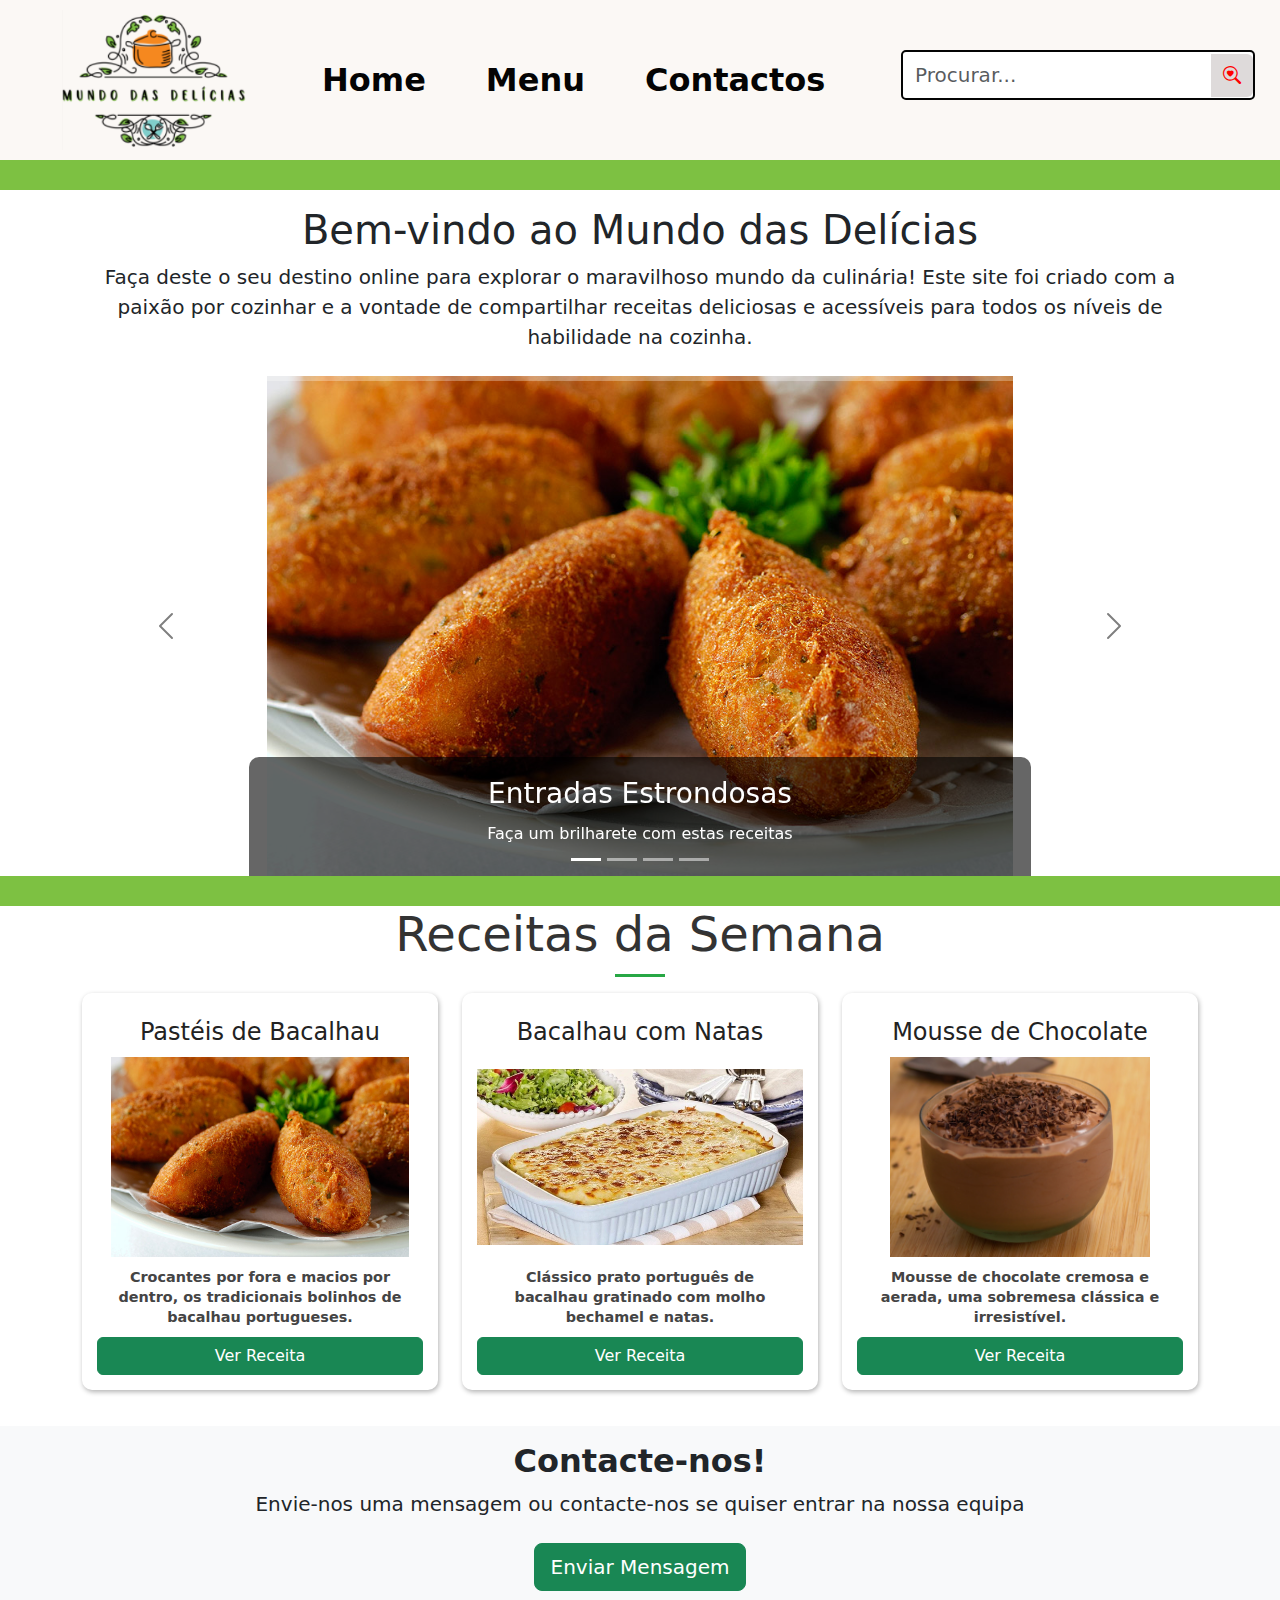
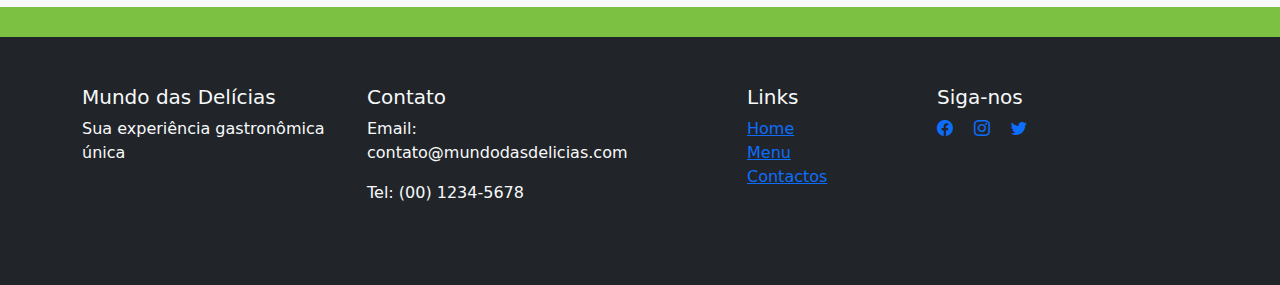
==== index.html @ 7de38551 "Update index.html" ====
<!DOCTYPE html>
<html lang="en">
<head>
  <meta charset="UTF-8">
  <meta name="viewport" content="width=device-width, initial-scale=1.0">
  <title>Mundo_das_Delícias</title>
  <link rel="icon" type="image/png" sizes="32x32" href="Images/hamburguer_icon2.png">
  <link rel="stylesheet" href="CSS/style.css">
  <link href="https://cdn.jsdelivr.net/npm/bootstrap@5.3.3/dist/css/bootstrap.min.css" rel="stylesheet" integrity="sha384-QWTKZyjpPEjISv5WaRU9OFeRpok6YctnYmDr5pNlyT2bRjXh0JMhjY6hW+ALEwIH" crossorigin="anonymous">
  <link href="https://cdn.jsdelivr.net/npm/bootstrap-icons/font/bootstrap-icons.css" rel="stylesheet">
  <script src="https://cdn.jsdelivr.net/npm/bootstrap@5.3.3/dist/js/bootstrap.bundle.min.js" integrity="sha384-YvpcrYf0tY3lHB60NNkmXc5s9fDVZLESaAA55NDzOxhy9GkcIdslK1eN7N6jIeHz" crossorigin="anonymous"></script>
  <script src="JavaScript.js/index.js" defer></script>
</head>


  <body>
   <header class="header">
     <img class="logo" src="Images/Logo.png" alt="Logo"></img>
      <nav class="navbar">
        <ul>
          <li><a href="../MundoDasDelicias">Home</a> </li>
          <li class="dropdown">
            <a href="../MundoDasDelicias/Pages/Menu.html" class="dropbtn"> Menu </a>
            <div class="dropdown-content">
              <a href="../MundoDasDelicias/Pages/Entradas.html">Entradas</a>
              <a href="../MundoDasDelicias/Pages/Sopas.html">Sopas</a>
              <a href="../MundoDasDelicias/Pages/Pratos_Principais.html">Pratos Principais</a>
              <a href="../MundoDasDelicias/Pages/Sobremesas.html">Sobremesas</a>
            </div>
         </li>  
          <li> <a href="../MundoDasDelicias/Pages/Contactos.html">Contactos</a> </li>
        </ul>
      </nav>
      <div class="search-bar">
        <form role="search" onsubmit="searchRecipe(event)">
          <div class="input-group">
            <input type="search" id="searchInput" class="form-control" placeholder="Procurar..." aria-label="Search">
            <button class="btn btn-outline-secondary" type="submit">
              <div class="bi bi-search-heart" style="color: red;"></div>
            </button>
          </div>
        </form>
      </div> 
</header>

<nav class="burguerNav">
  <img class="logo" src="Images/Logo.png" alt="Logo"></img>
  <span class="menu-icon" onclick="toggleMenu()">&#9776;</span>
  <ul class="nav-links">
      <li><a href="../">Home</a></li>
      <li><a href="../MundoDasDelicias/Pages/Menu.html">Menu</a></li>
      <li><a href="../MundoDasDelicias/Pages/Contactos.html">Contactos</a></li>
  </ul>
  <input type="text" class="search-bar" placeholder="Search...">
</nav>
<div class="break-bar"></div>

<main>
    <div class="container mt-3"> <!-- margem top 5 = 3rem (=48px) -->
        <section id="welcome" class="text-center mb-4"> <!-- alinha texto centro e margem bottom 5 = 3rem (=48px) -->
            <h1>Bem-vindo ao Mundo das Delícias</h1>
            <p class="lead" style="font-weight: 400;"> Faça deste o seu destino online para explorar o maravilhoso mundo da culinária! Este site foi criado com a paixão por cozinhar e a vontade de compartilhar receitas deliciosas e acessíveis para todos os níveis de habilidade na cozinha. </p>
        </section>

        
        <section id="carousel" class="mb-0">
          <div id="foodCarousel" class="carousel slide" data-bs-ride="carousel" data-bs-interval="4000">
            <div class="carousel-progress">
              <div class="carousel-progress-bar"></div>
          </div>
              <!-- Indicators/dots -->
              <div class="carousel-indicators" style="margin-bottom: 5px;">
                  <button type="button" data-bs-target="#foodCarousel" data-bs-slide-to="0" class="active"></button>
                  <button type="button" data-bs-target="#foodCarousel" data-bs-slide-to="1"></button>
                  <button type="button" data-bs-target="#foodCarousel" data-bs-slide-to="2"></button>
                  <button type="button" data-bs-target="#foodCarousel" data-bs-slide-to="3"></button>
              </div>

              <!-- The slideshow/carousel -->
              <div class="carousel-inner">
                  <div class="carousel-item active">
                      <img src="Images/Pasteis_de_Bacalhau.jpg" class="d-block w-100" alt="Food 1">
                      <div class="carousel-caption">
                          <h3>Entradas Estrondosas</h3>
                          <p>Faça um brilharete com estas receitas</p>
                      </div>
                  </div>
                  <div class="carousel-item">
                      <img src="Images/Caldo_Verde.jpg" class="d-block w-100" alt="Food 2">
                      <div class="carousel-caption">
                          <h3>Sopas Maravilhosas</h3>
                          <p>Impressione com estas receitas</p>
                      </div>
                  </div>
                  <div class="carousel-item">
                      <img src="Images/Bacalhau_com_Natas.jpeg" class="d-block w-100" alt="Food 3">
                      <div class="carousel-caption">
                        <h3>Pratos Magníficos</h3>
                        <p>Brilhe com estas receitas</p>
                      </div>
                  </div>
                  <div class="carousel-item">
                    <img src="Images/Mousse_Chocolate.png" class="d-block w-100" alt="Food 3">
                    <div class="carousel-caption">
                        <h3>Sobremesas Deslumbrantes</h3>
                        <p>Cause um impacto com estas receitas</p>
                    </div>
                </div>
              </div>

              <!-- Left and right controls/icons -->
              <button class="carousel-control-prev" type="button" data-bs-target="#foodCarousel" data-bs-slide="prev">
                  <span class="carousel-control-prev-icon"></span>
              </button>
              <button class="carousel-control-next" type="button" data-bs-target="#foodCarousel" data-bs-slide="next">
                  <span class="carousel-control-next-icon"></span>
              </button>
          </div>
      </section>

      
    </div>

<div>

  <div class="break-bar"></div>

</div>
<section id="receitas-semana" class="mb-3">
    <div class="container">
        <h2 class="text-center mb-3">Receitas da Semana</h2>
        <div class="row">
            <!-- Receita 1 -->
            <div class="col-md-4">
                <div class="recipe-card">
                  <div class="recipe-info">
                  <h3>Pastéis de Bacalhau</h3>
                    <img src="Images/Pasteis_de_Bacalhau.jpg" alt="Receita 1" class="recipe-img">
                    
                        <p class="recipe-description">Crocantes por fora e macios por dentro, os tradicionais bolinhos de bacalhau portugueses.</p>
                        <a href="..\Pages/Entradas.html#Bolinhos de Bacalhau" class="btn btn-success">Ver Receita</a>
                    </div>
                </div>
            </div>
            
            <!-- Receita 2 -->
            <div class="col-md-4">
                <div class="recipe-card">
                  <div class="recipe-info">
                    <h3>Bacalhau com Natas</h3>
                    <img src="Images/Bacalhau_com_Natas.jpeg" alt="Receita 2" class="recipe-img">
                        <p class="recipe-description">Clássico prato português de bacalhau gratinado com molho bechamel e natas.</p>
                        <a href="..\Pages/Pratos_Principais.html#Bacalhau com Natas" class="btn btn-success">Ver Receita</a>
                    </div>
                </div>
            </div>
            
            <!-- Receita 3 -->
            <div class="col-md-4">
                <div class="recipe-card">
                  <div class="recipe-info">
                    <h3>Mousse de Chocolate</h3>
                    <img src="Images/Mousse_Chocolate.png" alt="Receita 3" class="recipe-img">
                        <p class="recipe-description">Mousse de chocolate cremosa e aerada, uma sobremesa clássica e irresistível.</p>
                        <a href="..\Pages/Sobremesas.html#Mousse de Chocolate" class="btn btn-success">Ver Receita</a>
                    </div>
                </div>
            </div>
        </div>
    </div>
</section>

<section class="cta-section py-3 bg-light">
  <div class="container text-center">
    <h2 class="mb-2 fw-bold">Contacte-nos!</h2>
    <p class="lead mb-4 fw-normal">Envie-nos uma mensagem ou contacte-nos se quiser entrar na nossa equipa</p>
    <div class="d-flex justify-content-center gap-3">
      <a href="..\Pages/Contactos.html" class="btn btn-success btn-lg">Enviar Mensagem</a>
    </div>
  </div>
</section>
</main>

<div class="break-bar"></div>

<footer class="bg-dark text-light py-5">
  <div class="container">
      <div class="row justify-content-between">
          <div class="col-md-3 col-6 mb-3">
              <h5>Mundo das Delícias</h5>
              <p>Sua experiência gastronômica única</p>
          </div>
          <div class="col-md-3 col-6 mb-3">
              <h5>Contato</h5>
              <p>Email: contato@mundodasdelicias.com</p>
              <p>Tel: (00) 1234-5678</p>
          </div>
          <div class="col-md-2 col-6 offset-md-1 mb-3">
              <h5>Links</h5>
              <div class="d-flex flex-column">
                  <a href="../index.html">Home</a>
                  <a href="../Pages/Menu.html"> Menu </a>
                  <a href="../Pages/Contactos.html">Contactos</a>
              </div>
          </div>
            <div class="col-md-3 col-6 mb-3">
              <h5>Siga-nos</h5>
              <div class="social-links">
                  <a href="https://www.facebook.com/" class="me-3" target="_blank" rel="noopener noreferrer"><i class="bi bi-facebook"></i></a>
                  <a href="https://www.instagram.com/" class="me-3" target="_blank" rel="noopener noreferrer"><i class="bi bi-instagram"></i></a>
                  <a href="https://www.twitter.com/" class="me-3" target="_blank" rel="noopener noreferrer"><i class="bi bi-twitter"></i></a>
              </div>
          </div>
      </div>
  </div>
</footer>



</body>
</html>
---- CSS/style.css ----
.header {
  display:flex;
  padding: 10px 25px;
  background-color: #fbf8f5;
  align-items: center;
  justify-content: space-between;
}

.break-bar {
  width: 100%; 
  height: 30px; 
  background-color:#7dc142; 
}

.burguerNav {
  display: none;
}

.logo {
  width: 15%;
  height: 15%;
  margin-left: 3%;
  object-fit: fit;
}

.navbar {
  font-size: 22px;
  font: 700;
  display: flex;
  justify-content: space-between;
  align-items: center;
  list-style-type: none;
}

.navbar ul,li {
  display: flex;
  gap: 40px;
  list-style: none;
  margin: 0;
  padding: 0;
  align-items: center;
}

.navbar a {
  transition: color 0.5s;
}
.navbar a:hover {
  display: inline-block;
  transform: scale(1.1);
  background-color: #157347;
  padding: 8px 10px;
  border-radius: 25px;
  text-align: center;
  width: 100%;
  color: whitesmoke;
}

li a:hover, .dropdown:hover .dropbtn {
  background-color: #157347;
  padding: 8px 10px;
  border-radius: 25px;
  text-align: center;
  width: 100%;
}

li a, .dropbtn {
  display: inline-block;
  color: rgb(4, 4, 4);
  text-align: center;
  text-decoration: none;
  padding: 0 10px;
  width: 100%;
  font-size:xx-large;
  font-weight: 600;
}

/* esconde os botoes dropdown */
.dropdown-content {
  display: none;
  position: absolute;
  background-color: #f9f9f9;
  top: 100%;
  left: 50%;
  transform: translateX(-50%);
  min-width: 160px;
  padding: 8px 16px;
  box-shadow: 0px 8px 16px 0px rgba(0,0,0,0.2);
  z-index: 100;
  border-radius: 50px;
  transition: 1s;
}

/* CSS interior botao dropdown */
.dropdown-content a {
  color: black;
  padding: 10px 12px;
  text-decoration: none;
  display: block;
  text-align: center;
}

/* cor de fundo dos botoes dropdown */
.dropdown-content a:hover {
  background-color: rgba(245, 135, 31, 0.765);
  border-radius: 25px;
  padding: 8px 10px;
  transform: scale(1.1);
  transition: transform 0.5s ease-in-out;
  text-align: center;
}

/* ativa dropdown */
.dropdown:hover .dropdown-content {
  display: block;
}


.search-bar {
  display: block;
  right: 25px;
  align-items: center;
  background-color: #fff;
  border: 2px, solid, #040404;
  border-radius: 5px;
  overflow: hidden;
  margin-bottom: 10px;
}

.search-bar .input-group {
  display: flex;
  align-items: center;
  width: 350px;
}

.search-bar input {
  border: none;
  outline: none;
  padding: 8px 12px;
  font-size: 20px;
}

.search-bar button {
  display: flex;
  align-items: center;
  border: none;
  background-color: #dedada;
  padding: 8px 12px;
  cursor: pointer;
}

.search-bar button:hover {
  background-color: #d0d0d0;
}

.search-bar .bi {
  font-size: 18px;
  color: #333;
}

.dropdown-message {
  display: block; 
  text-align: left;
  padding: 10px; 
  font-size: 1.3rem;
  font-weight: 700;
  color: #fffdff; 
  background-color: rgb(40, 167, 69); 
  border: 2px solid #fbf8f5; 
  border-radius: 5px; 
  margin-top: 5px; 
  position: absolute;
  width: 22%; 
  z-index: 1000; 
  right: 22px;
  transform: translateY(58px); 
  transition: opacity 0.3s ease; 
  opacity: 0; 
}


#no-results-message {
  opacity: 1; 
}

.close-btn {
  background: none; 
  border: none; 
  color: #000100; 
  font-size: 2rem; 
  position: absolute;
  top: -10px; 
  right: 2px; 
  cursor: pointer; 
}

.close-btn:hover {
  color: #a94442;
}


.carousel-item {
  height: 500px; 
}

.carousel-item img {
  object-fit: contain;
  height: 100%;
  
}

.carousel-control-prev,
.carousel-control-next {
    filter: invert(1);
    background-color: #e11414; 
}

.carousel-caption {
  background: rgba(0, 0, 0, 0.6);
  padding: 20px;
  border-radius: 10px;
  margin-bottom: -30px ;
  line-height: 2;
}

.carousel-progress {
  position: absolute;
  height: 5px;
   width: 100%;
  background: rgba(255, 255, 255, 0.3);
  z-index: 1;
  top: 0;
}

.carousel-progress-bar {
  width: auto;
  height: 100%;
  background: #040404;
  width: 0;
  animation: progress-animation 5s linear infinite;
}

@keyframes progress-animation {
  0% {
      width: 0%;
  }
  100% {
      width: 100%;
  }
}

  body {
    margin: 0;
    font-family: system-ui, -apple-system, BlinkMacSystemFont, 'Segoe UI', Roboto, Oxygen, Ubuntu, Cantarell, 'Open Sans', 'Helvetica Neue';
  }


.recipe-card {
  display: flex;
  flex-direction: column;
  align-items: center;
  background: #fff;
  border-radius: 10px;
  box-shadow: 1px 2px 5px rgba(0,0,0,0.3);
  transition: transform 0.3s ease;
  margin-bottom: 20px;
}

.recipe-card:hover {
  transform: translateY(-5px);
  background-color: #28a7461f;
}

.recipe-img {
  width: 100%;
  height: 200px;
  object-fit: contain;
  border-radius: 10px 10px 0 0;
}

.recipe-info {
  padding: 15px;
  text-align: center;
}

.recipe-info h3 {
  font-size: 1.5rem;
  margin-bottom: 10px;
  color: #222;
}

.recipe-description {
  font-size: 0.9rem;
  color: #444;
  font-weight: bold;
  margin-bottom: 15px;
  line-height: 1.4;
  margin: 10px
}

#receitas-semana h2 {
  color: #333;
  margin-bottom: 30px;
  position: relative;
  font-size: 3rem;
}

#receitas-semana h2::after {
  content: '';
  display: block;
  width: 50px;
  height: 3px;
  background: #28a745;
  margin: 10px auto;
}

.recipe-info {
  display: flex;
  flex-direction: column;
  margin-top: 10px;
  color: #666;
}

.recipe-info span {
  display: flex;
  align-items: center;
  gap: 5px;
}

.card-img-top {
  height: 300px;
  object-fit: cover;
}

.modal-body ul, .modal-body ol {
  padding-left: 20px;
  margin-bottom: 20px;
}

.modal-body li {
  margin-bottom: 8px;
}


@media (max-width: 760px) {
  .header {
    display: none;
  }

  .nav-links, .search-bar {
    display: none;
    flex-direction: column;
    position: absolute;
    margin-left: 30%;
    z-index: 100;
    gap: 4px;
    box-shadow: 3px 3px 5px rgb(40, 167, 69, 1);
}

  .burguerNav {
    display: block;
    padding-left: 10px;
    align-items: center;
    background-color: #157347;
    width: 100%;
  }

  li a, .nav-links, .search-bar {
    width: 250px;
  }

  .logo {
    margin: 10px;
    margin-right: 40%;
  }

  .menu-icon {
    font-size: 50px;
    font-weight: 700;
    margin-left: -8%;
    margin-right: 40%;
  } 

  .search-barActive {
    display: flex;
    width: 30%;
    margin: 2 auto;
  }
  
}
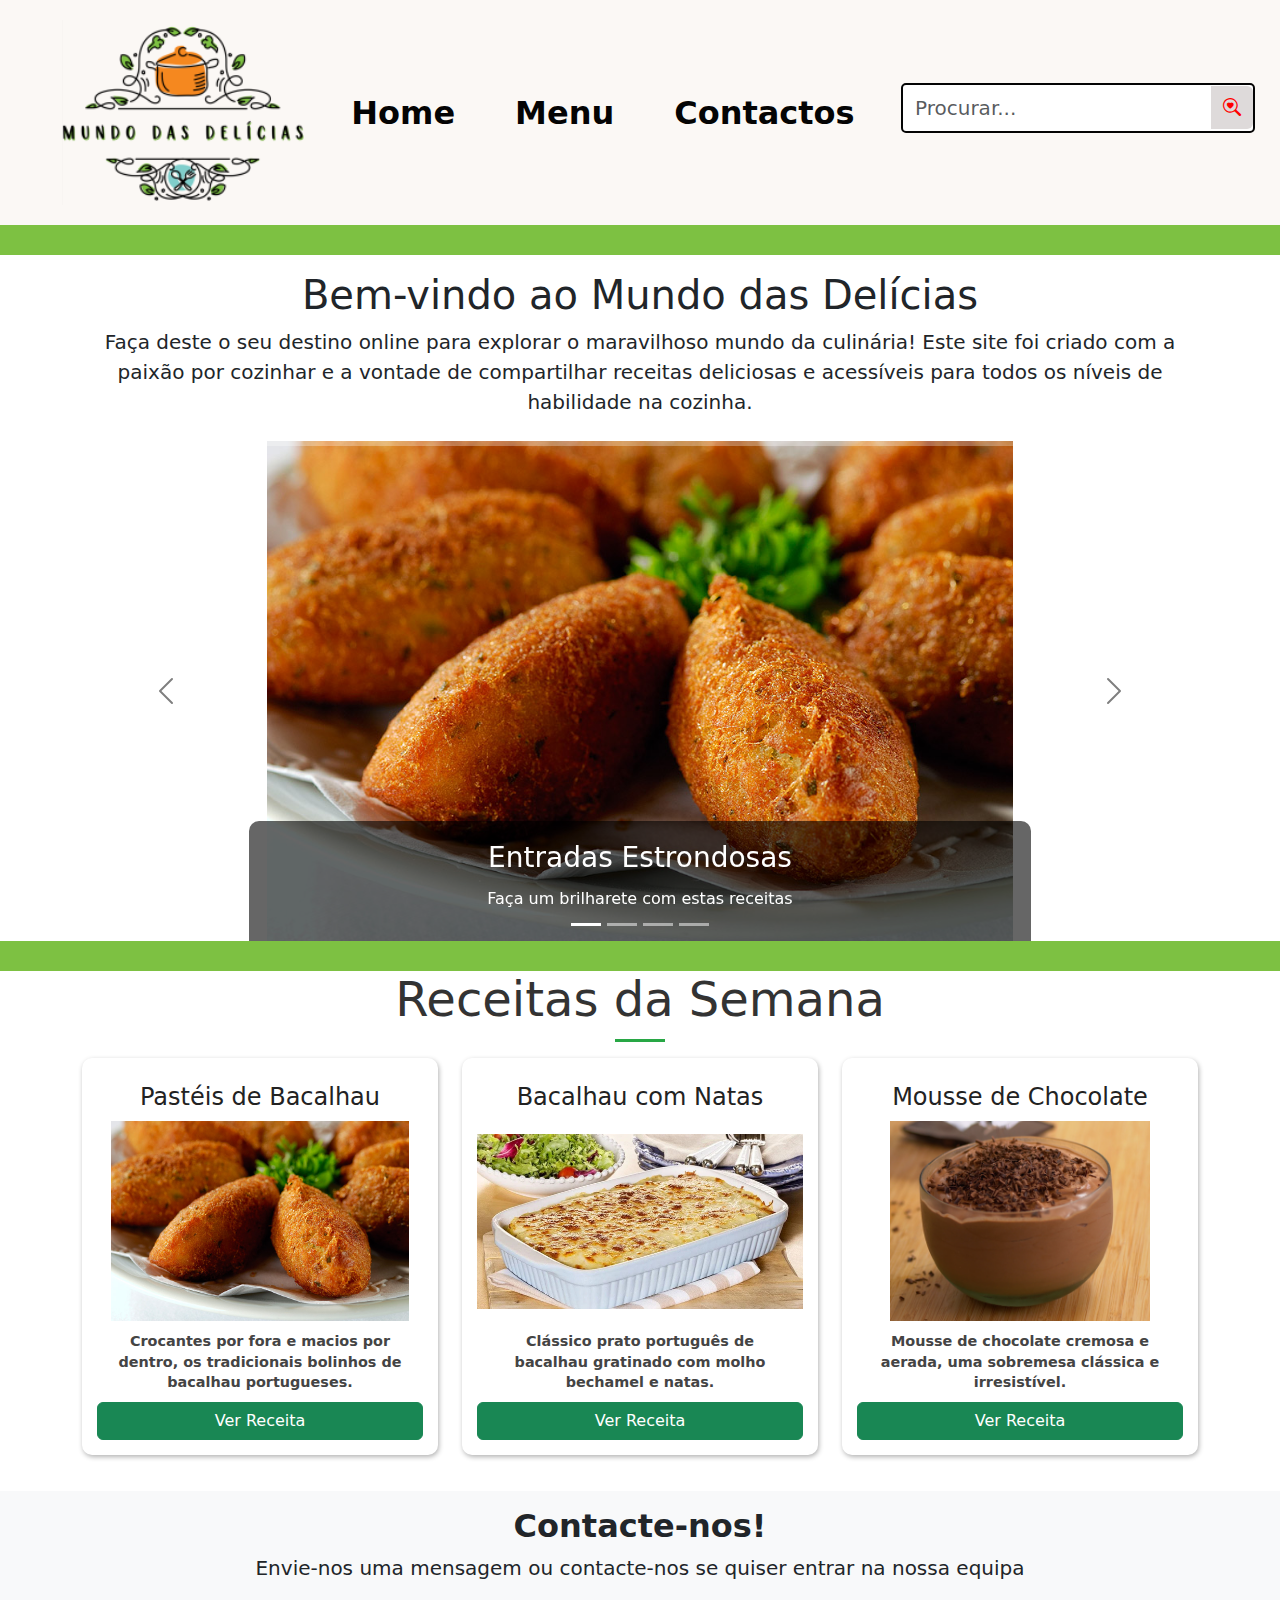
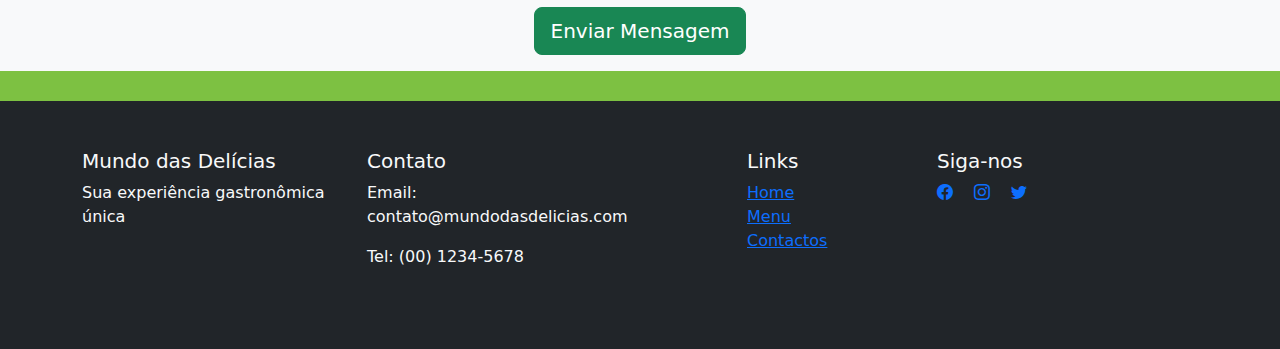
==== commit 8fc81505: "Update index.html" ====
--- a/index.html
+++ b/index.html
@@ -53,6 +53,36 @@
   </ul>
   <input type="text" class="search-bar" placeholder="Search...">
 </nav>
+
+<nav class="sticky-navbar">
+     <img class="logo" src="Images/Logo.png" alt="Logo"></img>
+      <nav class="navbar">
+        <ul>
+          <li><a href="../MundoDasDelicias">Home</a> </li>
+          <li class="dropdown">
+            <a href="../MundoDasDelicias/Pages/Menu.html" class="dropbtn"> Menu </a>
+            <div class="dropdown-content">
+              <a href="../MundoDasDelicias/Pages/Entradas.html">Entradas</a>
+              <a href="../MundoDasDelicias/Pages/Sopas.html">Sopas</a>
+              <a href="../MundoDasDelicias/Pages/Pratos_Principais.html">Pratos Principais</a>
+              <a href="../MundoDasDelicias/Pages/Sobremesas.html">Sobremesas</a>
+            </div>
+         </li>  
+          <li> <a href="../MundoDasDelicias/Pages/Contactos.html">Contactos</a> </li>
+        </ul>
+      </nav>
+      <div class="search-bar">
+        <form role="search" onsubmit="searchRecipe(event)">
+          <div class="input-group">
+            <input type="search" id="searchInput" class="form-control" placeholder="Procurar..." aria-label="Search">
+            <button class="btn btn-outline-secondary" type="submit">
+              <div class="bi bi-search-heart" style="color: red;"></div>
+            </button>
+          </div>
+        </form>
+      </div> 
+</nav>
+    
 <div class="break-bar"></div>
 
 <main>
@@ -198,9 +228,9 @@
           <div class="col-md-2 col-6 offset-md-1 mb-3">
               <h5>Links</h5>
               <div class="d-flex flex-column">
-                  <a href="../index.html">Home</a>
-                  <a href="../Pages/Menu.html"> Menu </a>
-                  <a href="../Pages/Contactos.html">Contactos</a>
+                  <a href="../">Home</a>
+                  <a href="../MundoDasDelicias/Pages/Menu.html"> Menu </a>
+                  <a href="../MundoDasDelicias/Pages/Contactos.html">Contactos</a>
               </div>
           </div>
             <div class="col-md-3 col-6 mb-3">
--- a/CSS/style.css
+++ b/CSS/style.css
@@ -1,10 +1,38 @@
 
 .header {
-  display:flex;
-  padding: 10px 25px;
+  display: flex;
+  padding: 20px 25px;
   background-color: #fbf8f5;
   align-items: center;
   justify-content: space-between;
+  z-index: 1000;
+  transition: padding 0.3s ease, background-color 0.3s ease;
+}
+
+@media (min-width: 760px) {
+.sticky-navbar {
+  display: none;  
+}
+
+.sticky-navbar.active {
+  display: flex;
+  position: fixed;
+  top: 0;
+  width: 100%;
+  padding: 20px 25px;
+  background-color: #fbf8f5;
+  align-items: center;
+  justify-content: space-between;
+  z-index: 1000;
+  transition: padding 0.3s ease;
+  height: 110px;
+}
+
+
+.sticky-navbar.active .logo {
+  transform: scale(0.6);
+  transition: transform 0.3s ease;
+}
 }
 
 .break-bar {
@@ -18,10 +46,11 @@
 }
 
 .logo {
-  width: 15%;
-  height: 15%;
+  width: auto;
+  height: auto;
   margin-left: 3%;
   object-fit: fit;
+  transition: transform 0.3s ease;
 }
 
 .navbar {
@@ -98,6 +127,7 @@
   text-decoration: none;
   display: block;
   text-align: center;
+  font-size:x-large;
 }
 
 /* cor de fundo dos botoes dropdown */
@@ -347,15 +377,17 @@
     display: none;
   }
 
+  .sticky-navbar {
+    display: none;
+  }
+
+  .sticky-navbar.active {
+    display: none;
+  }
+
   .nav-links, .search-bar {
     display: none;
-    flex-direction: column;
-    position: absolute;
-    margin-left: 30%;
-    z-index: 100;
-    gap: 4px;
-    box-shadow: 3px 3px 5px rgb(40, 167, 69, 1);
-}
+   }
 
   .burguerNav {
     display: block;
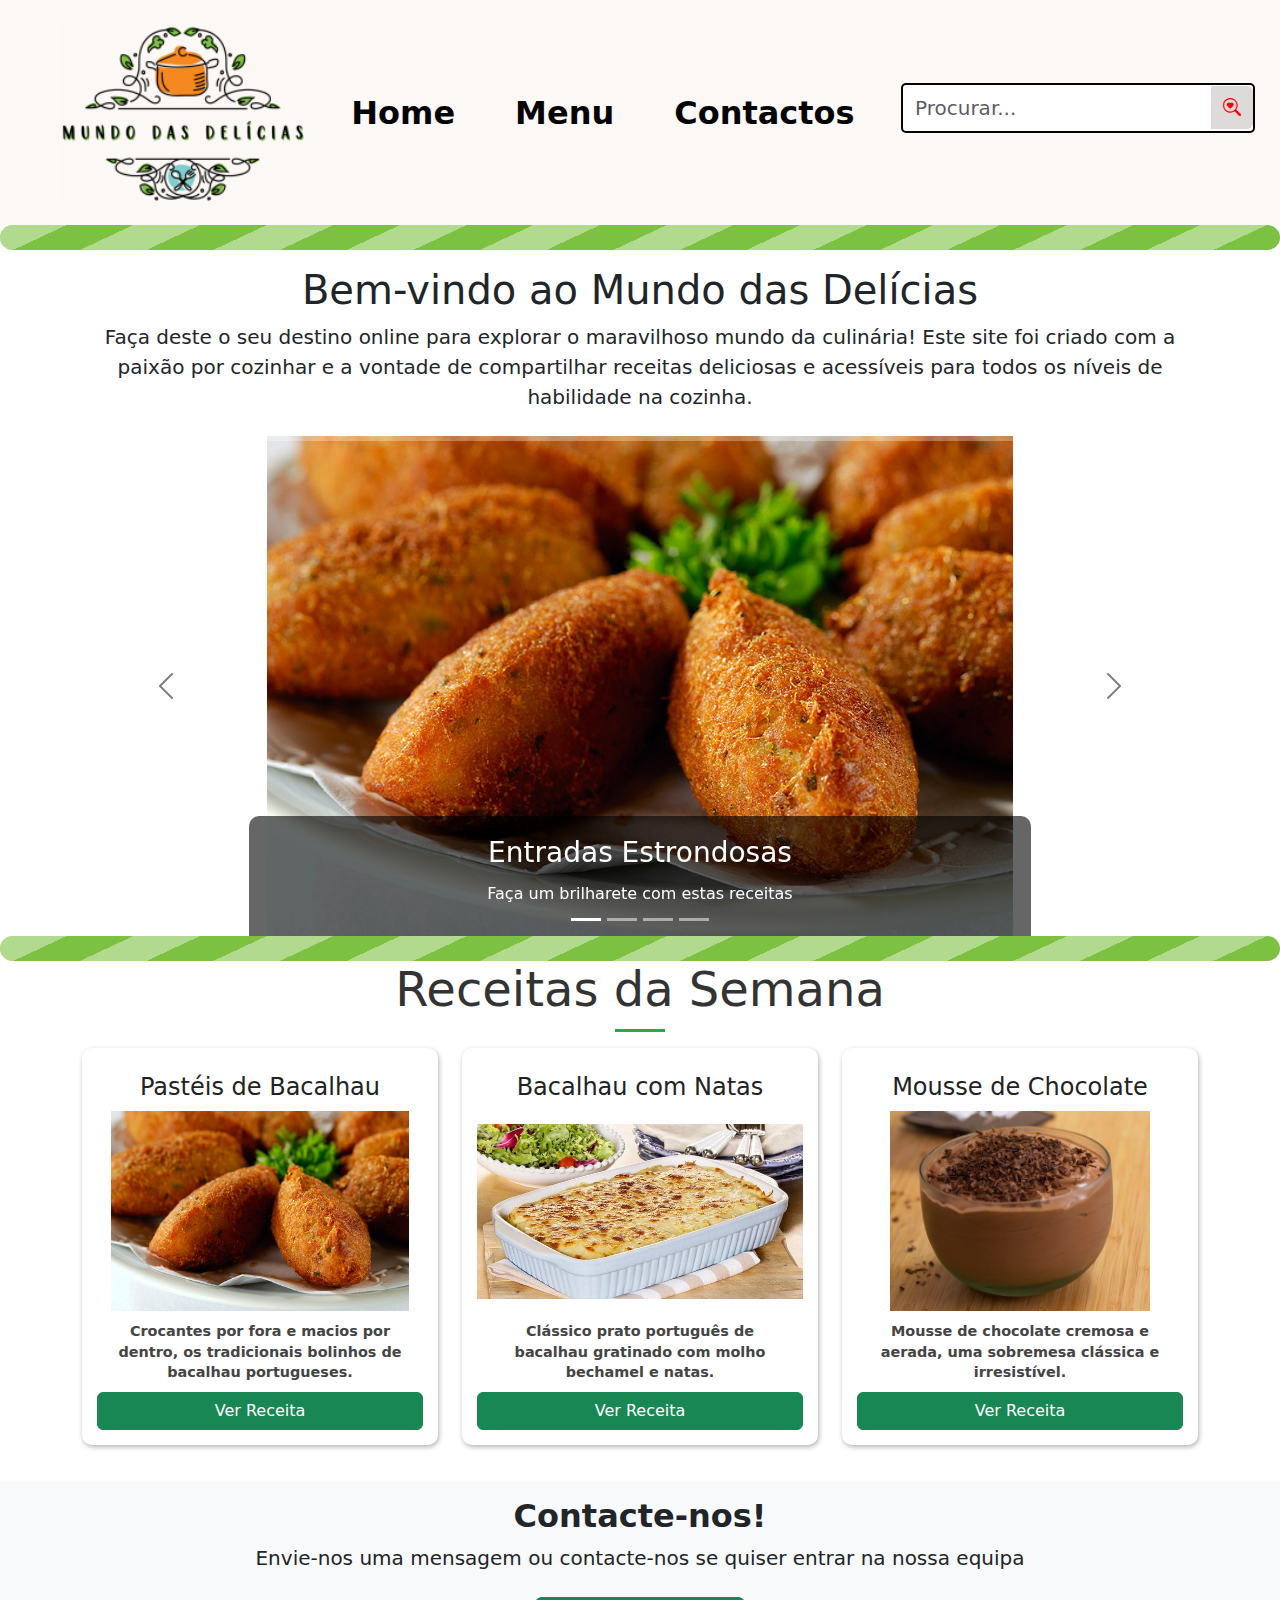
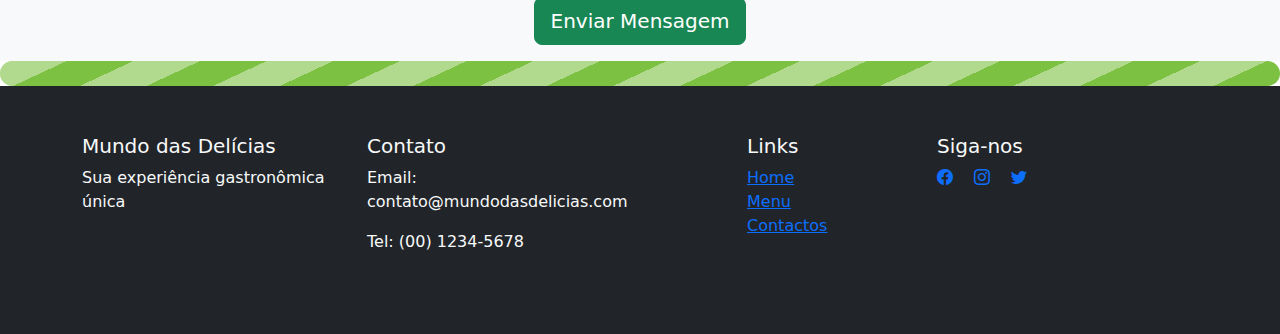
==== commit 99927ac8: "Update index.html" ====
--- a/index.html
+++ b/index.html
@@ -50,8 +50,17 @@
       <li><a href="../">Home</a></li>
       <li><a href="../MundoDasDelicias/Pages/Menu.html">Menu</a></li>
       <li><a href="../MundoDasDelicias/Pages/Contactos.html">Contactos</a></li>
-  </ul>
-  <input type="text" class="search-bar" placeholder="Search...">
+      <li> <div class="search-bar">
+        <form role="search" onsubmit="searchRecipe(event)">
+          <div class="input-group">
+            <input type="search" id="searchInput" class="form-control" placeholder="Procurar..." aria-label="Search">
+            <button class="btn btn-outline-secondary" type="submit">
+              <div class="bi bi-search-heart" style="color: red;"></div>
+            </button>
+          </div>
+        </form>
+      </div> 
+      </li>
 </nav>
 
 <nav class="sticky-navbar">
@@ -83,13 +92,49 @@
       </div> 
 </nav>
     
-<div class="break-bar"></div>
+
+<nav class="sticky-burguerNav">
+  <img class="logo" src="Images/Logo.png" alt="Logo"></img>
+  <span class="menu-icon" onclick="toggleMenuBurguer()">&#9776;</span>
+  <ul class="nav-linksBurguer">
+      <li><a href="./index.html">Home</a></li>
+      <li><a href="../Pages/Menu.html">Menu</a></li>
+      <li><a href="../Pages/Contactos.html">Contactos</a></li>
+      <li> <div class="search-bar">
+        <form role="search" onsubmit="searchRecipe(event)">
+          <div class="input-group">
+            <input type="search" id="searchInput" class="form-control" placeholder="Procurar..." aria-label="Search">
+            <button class="btn btn-outline-secondary" type="submit">
+              <div class="bi bi-search-heart" style="color: red;"></div>
+            </button>
+          </div>
+        </form>
+      </div> 
+      </li>
+  </ul>
+</nav>
+
+    
+<div class="small-straw-container">
+    <div class="small-straw">
+        <div class="small-straw-fill"></div>
+    </div>
+</div>
+
+<div class="straw-container">
+    <div class="straw">
+        <div class="straw-fill"></div>
+    </div>
+</div>
+    
 
 <main>
-    <div class="container mt-3"> <!-- margem top 5 = 3rem (=48px) -->
-        <section id="welcome" class="text-center mb-4"> <!-- alinha texto centro e margem bottom 5 = 3rem (=48px) -->
+    <div class="container mt-3"> 
+        <section id="welcome" class="text-center mb-4"> 
             <h1>Bem-vindo ao Mundo das Delícias</h1>
-            <p class="lead" style="font-weight: 400;"> Faça deste o seu destino online para explorar o maravilhoso mundo da culinária! Este site foi criado com a paixão por cozinhar e a vontade de compartilhar receitas deliciosas e acessíveis para todos os níveis de habilidade na cozinha. </p>
+            <p class="lead" style="font-weight: 400;"> Faça deste o seu destino online para explorar o 
+              maravilhoso mundo da culinária! Este site foi criado com a paixão por cozinhar e a vontade de compartilhar 
+              receitas deliciosas e acessíveis para todos os níveis de habilidade na cozinha. </p>
         </section>
 
         
@@ -98,7 +143,6 @@
             <div class="carousel-progress">
               <div class="carousel-progress-bar"></div>
           </div>
-              <!-- Indicators/dots -->
               <div class="carousel-indicators" style="margin-bottom: 5px;">
                   <button type="button" data-bs-target="#foodCarousel" data-bs-slide-to="0" class="active"></button>
                   <button type="button" data-bs-target="#foodCarousel" data-bs-slide-to="1"></button>
@@ -106,7 +150,6 @@
                   <button type="button" data-bs-target="#foodCarousel" data-bs-slide-to="3"></button>
               </div>
 
-              <!-- The slideshow/carousel -->
               <div class="carousel-inner">
                   <div class="carousel-item active">
                       <img src="Images/Pasteis_de_Bacalhau.jpg" class="d-block w-100" alt="Food 1">
@@ -138,7 +181,6 @@
                 </div>
               </div>
 
-              <!-- Left and right controls/icons -->
               <button class="carousel-control-prev" type="button" data-bs-target="#foodCarousel" data-bs-slide="prev">
                   <span class="carousel-control-prev-icon"></span>
               </button>
@@ -153,7 +195,11 @@
 
 <div>
 
-  <div class="break-bar"></div>
+  <div class="straw-container">
+    <div class="straw">
+        <div class="straw-fill"></div>
+    </div>
+  </div>
 
 </div>
 <section id="receitas-semana" class="mb-3">
@@ -211,7 +257,11 @@
 </section>
 </main>
 
-<div class="break-bar"></div>
+<div class="straw-container">
+    <div class="straw">
+        <div class="straw-fill"></div>
+    </div>
+</div>
 
 <footer class="bg-dark text-light py-5">
   <div class="container">
--- a/CSS/style.css
+++ b/CSS/style.css
@@ -9,9 +9,17 @@
   transition: padding 0.3s ease, background-color 0.3s ease;
 }
 
+#body {
+  background-color: #f5881f;
+}
+
 @media (min-width: 760px) {
 .sticky-navbar {
   display: none;  
+}
+
+.sticky-burguerNav {
+  display: none;
 }
 
 .sticky-navbar.active {
@@ -35,10 +43,47 @@
 }
 }
 
-.break-bar {
-  width: 100%; 
-  height: 30px; 
-  background-color:#7dc142; 
+.straw-container {
+    width: 100%; 
+    height: 25px; 
+    position: relative; 
+    overflow: hidden;
+}
+
+.straw {
+    width: 100%;
+    height: 100%;
+    background-color: #7dc142; 
+    position: relative; 
+    border-radius: 15px; 
+    overflow: hidden; 
+}
+
+.straw-fill {
+    width: 0; 
+    height: 100%;
+    background-color: #f5871f5a; 
+    position: absolute; 
+    top: 0;
+    left: 0;
+    transition: width 0.3s ease; 
+}
+
+.straw::before {
+    content: '';
+    position: absolute;
+    top: 0;
+    left: 0;
+    width: 100%;
+    height: 100%;
+    background: repeating-linear-gradient(
+        155deg,
+        rgba(255, 255, 255, 0.4) 10%,
+        rgba(255, 255, 255, 0.4) 15%,
+        transparent 10%,
+        transparent 20%
+    );
+    pointer-events: none;
 }
 
 .burguerNav {
@@ -69,6 +114,7 @@
   margin: 0;
   padding: 0;
   align-items: center;
+  justify-content: center;
 }
 
 .navbar a {
@@ -385,41 +431,140 @@
     display: none;
   }
 
+  .sticky-burguerNav {
+    display: none;
+  }
+
   .nav-links, .search-bar {
     display: none;
    }
 
   .burguerNav {
     display: block;
-    padding-left: 10px;
-    align-items: center;
+    padding-left: 1px;
     background-color: #157347;
+  }
+
+  li a, .nav-links, .search-bar {
     width: 100%;
-  }
-
-  li a, .nav-links, .search-bar {
-    width: 250px;
   }
 
   .logo {
     margin: 10px;
-    margin-right: 40%;
   }
 
   .menu-icon {
-    font-size: 50px;
+    position: absolute;
+    font-size: 60px;
     font-weight: 700;
-    margin-left: -8%;
-    margin-right: 40%;
+    margin-left: 20%;
+    top: 9%;
   } 
 
-  .search-barActive {
-    display: flex;
-    width: 30%;
-    margin: 2 auto;
-  }
   
-}
-
-
-
+.search-bar {
+  background-color: #fff;
+  border: 2px, solid, #040404;
+  overflow: hidden;
+}
+
+.search-bar .input-group {
+  display: flex;
+  justify-content: space-between;
+}
+
+.search-bar input {
+  border: none;
+  outline: none;
+  padding: 8px 12px;
+  font-size: 20px;
+}
+
+.search-bar button {
+  display: flex;
+  margin-right: auto;
+  justify-content: space-between;
+  border: none;
+  background-color: #dedada;
+  padding: 8px 12px;
+  touch-action:auto ;
+}
+
+
+.sticky-burguerNav.active{
+  display: inline-block;
+  position: sticky;
+  height: 115px;
+  top: 0;
+  width: 100%;
+  align-items: center;
+  z-index: 1000;
+  background-color: navajowhite;
+}
+
+.sticky-burguerNav.active .logo {
+  transform: scale(0.5);
+  transition: transform 0.3s ease;
+  margin-top: -35px;
+}
+
+.sticky-burguerNav.active .nav-linksBurguer{
+  background-color: navajowhite;
+  position: absolute;
+  right: 0;
+  top: 120px;
+  width: 50%;
+}
+
+}
+
+
+.small-straw-container {
+    width: 100%; 
+    height: 15px; 
+    position:sticky; 
+    overflow: hidden; 
+    display: none; 
+    z-index: 1001;
+    top: 110px;
+}
+
+.small-straw {
+    width: 100%;
+    height: 100%;
+    background-color: #7dc142; 
+    position: relative; 
+    border-radius: 10px; 
+    overflow: hidden; 
+}
+
+.small-straw-fill {
+    width: 0;
+    height: 100%;
+    background-color: #f5871f5a;
+    position: absolute; 
+    top: 0;
+    left: 0;
+    transition: width 0.3s ease; 
+}
+
+
+.small-straw::before {
+    content: '';
+    position: absolute;
+    top: 0;
+    left: 0;
+    width: 100%;
+    height: 100%;
+    background: repeating-linear-gradient(
+        155deg,
+        rgba(255, 255, 255, 0.4) 10%,
+        rgba(255, 255, 255, 0.4) 15%,
+        transparent 10%,
+        transparent 20%
+    );
+    pointer-events: none;
+}
+
+
+
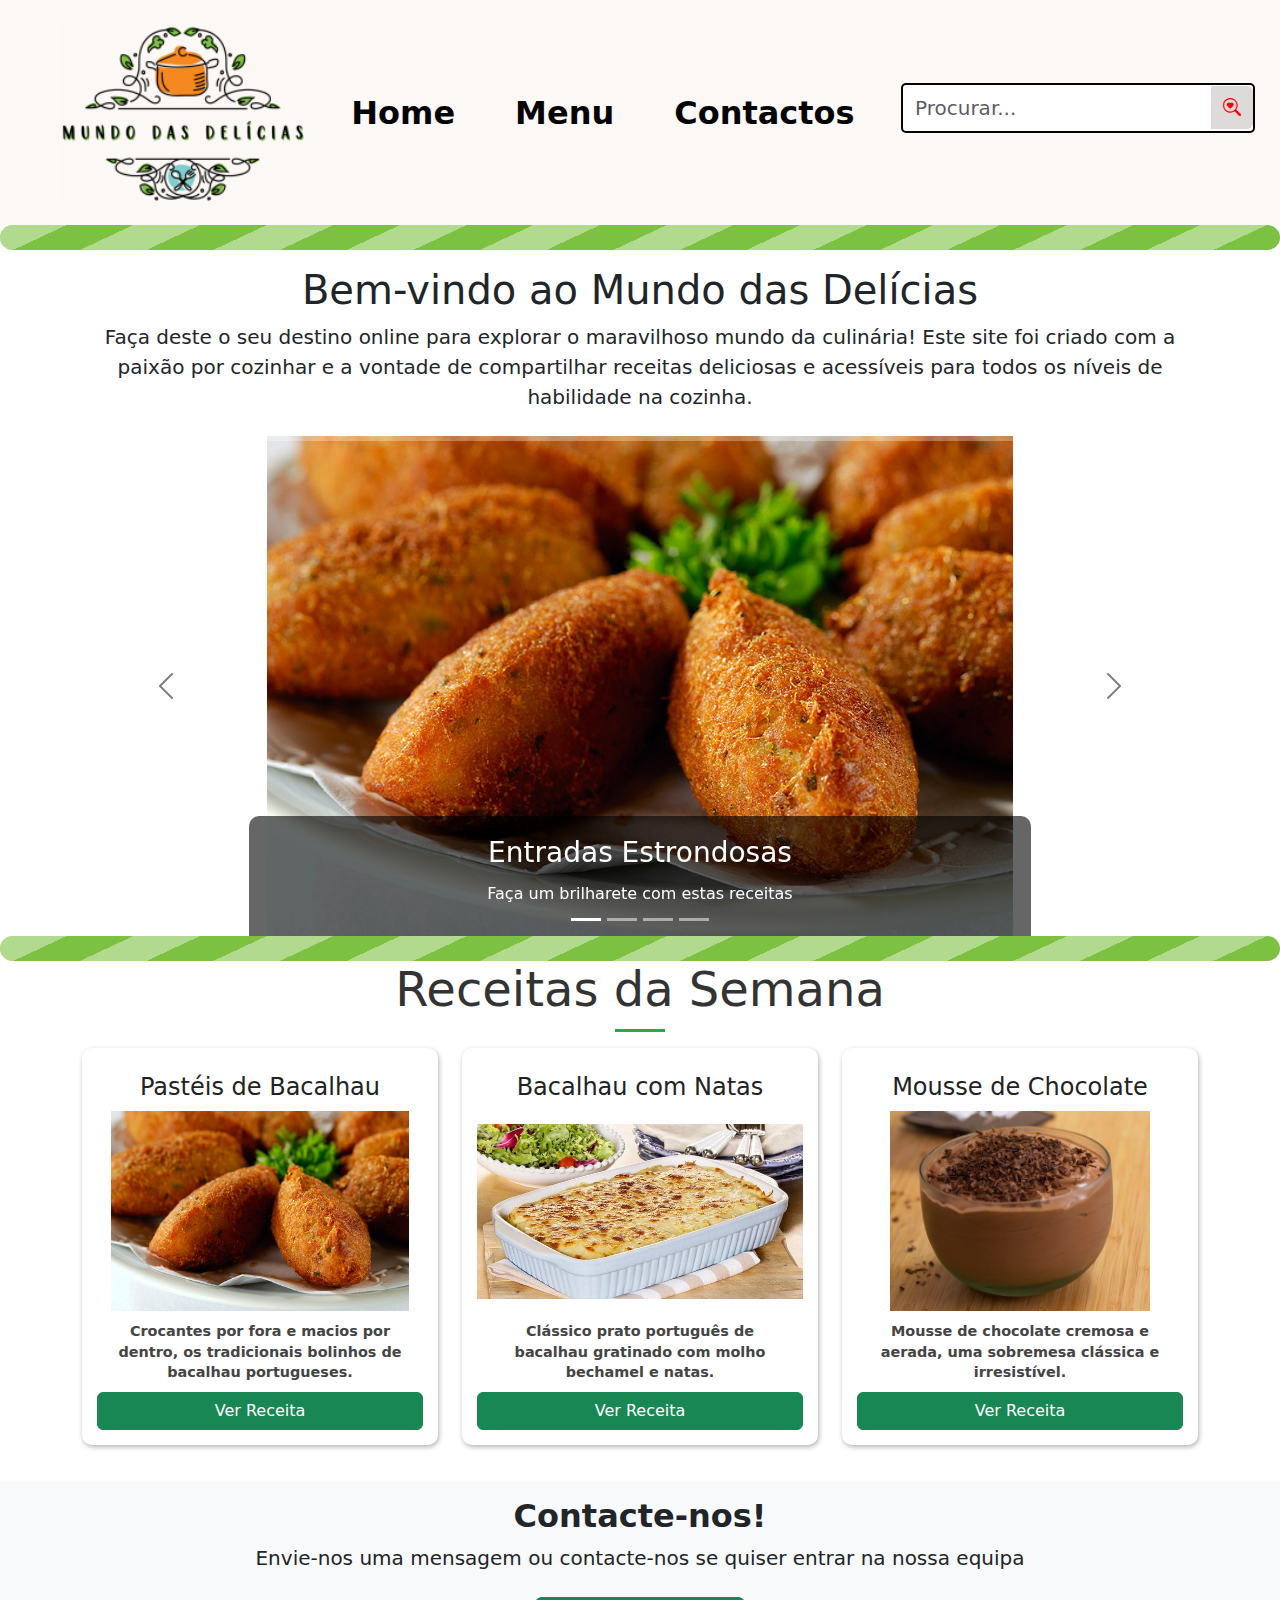
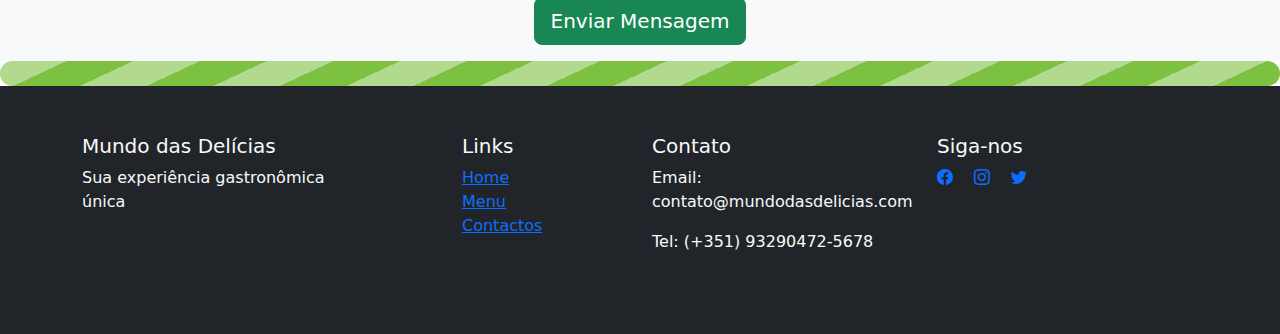
==== commit bb37469f: "Update index.html" ====
--- a/index.html
+++ b/index.html
@@ -270,11 +270,7 @@
               <h5>Mundo das Delícias</h5>
               <p>Sua experiência gastronômica única</p>
           </div>
-          <div class="col-md-3 col-6 mb-3">
-              <h5>Contato</h5>
-              <p>Email: contato@mundodasdelicias.com</p>
-              <p>Tel: (00) 1234-5678</p>
-          </div>
+          
           <div class="col-md-2 col-6 offset-md-1 mb-3">
               <h5>Links</h5>
               <div class="d-flex flex-column">
@@ -283,6 +279,13 @@
                   <a href="../MundoDasDelicias/Pages/Contactos.html">Contactos</a>
               </div>
           </div>
+
+          <div class="col-md-3 col-6 mb-3">
+              <h5>Contato</h5>
+              <p>Email: contato@mundodasdelicias.com</p>
+              <p>Tel: (+351) 93290472-5678</p>
+          </div>
+        
             <div class="col-md-3 col-6 mb-3">
               <h5>Siga-nos</h5>
               <div class="social-links">
--- a/CSS/style.css
+++ b/CSS/style.css
@@ -161,7 +161,7 @@
   min-width: 160px;
   padding: 8px 16px;
   box-shadow: 0px 8px 16px 0px rgba(0,0,0,0.2);
-  z-index: 100;
+  z-index: 102;
   border-radius: 50px;
   transition: 1s;
 }
@@ -445,8 +445,9 @@
     background-color: #157347;
   }
 
-  li a, .nav-links, .search-bar {
+   li a ul, .nav-links, .search-bar {
     width: 100%;
+    margin-bottom: 0px;
   }
 
   .logo {
@@ -498,7 +499,7 @@
   top: 0;
   width: 100%;
   align-items: center;
-  z-index: 1000;
+  z-index: 100;
   background-color: navajowhite;
 }
 
@@ -525,7 +526,7 @@
     position:sticky; 
     overflow: hidden; 
     display: none; 
-    z-index: 1001;
+    z-index: 101;
     top: 110px;
 }
 
